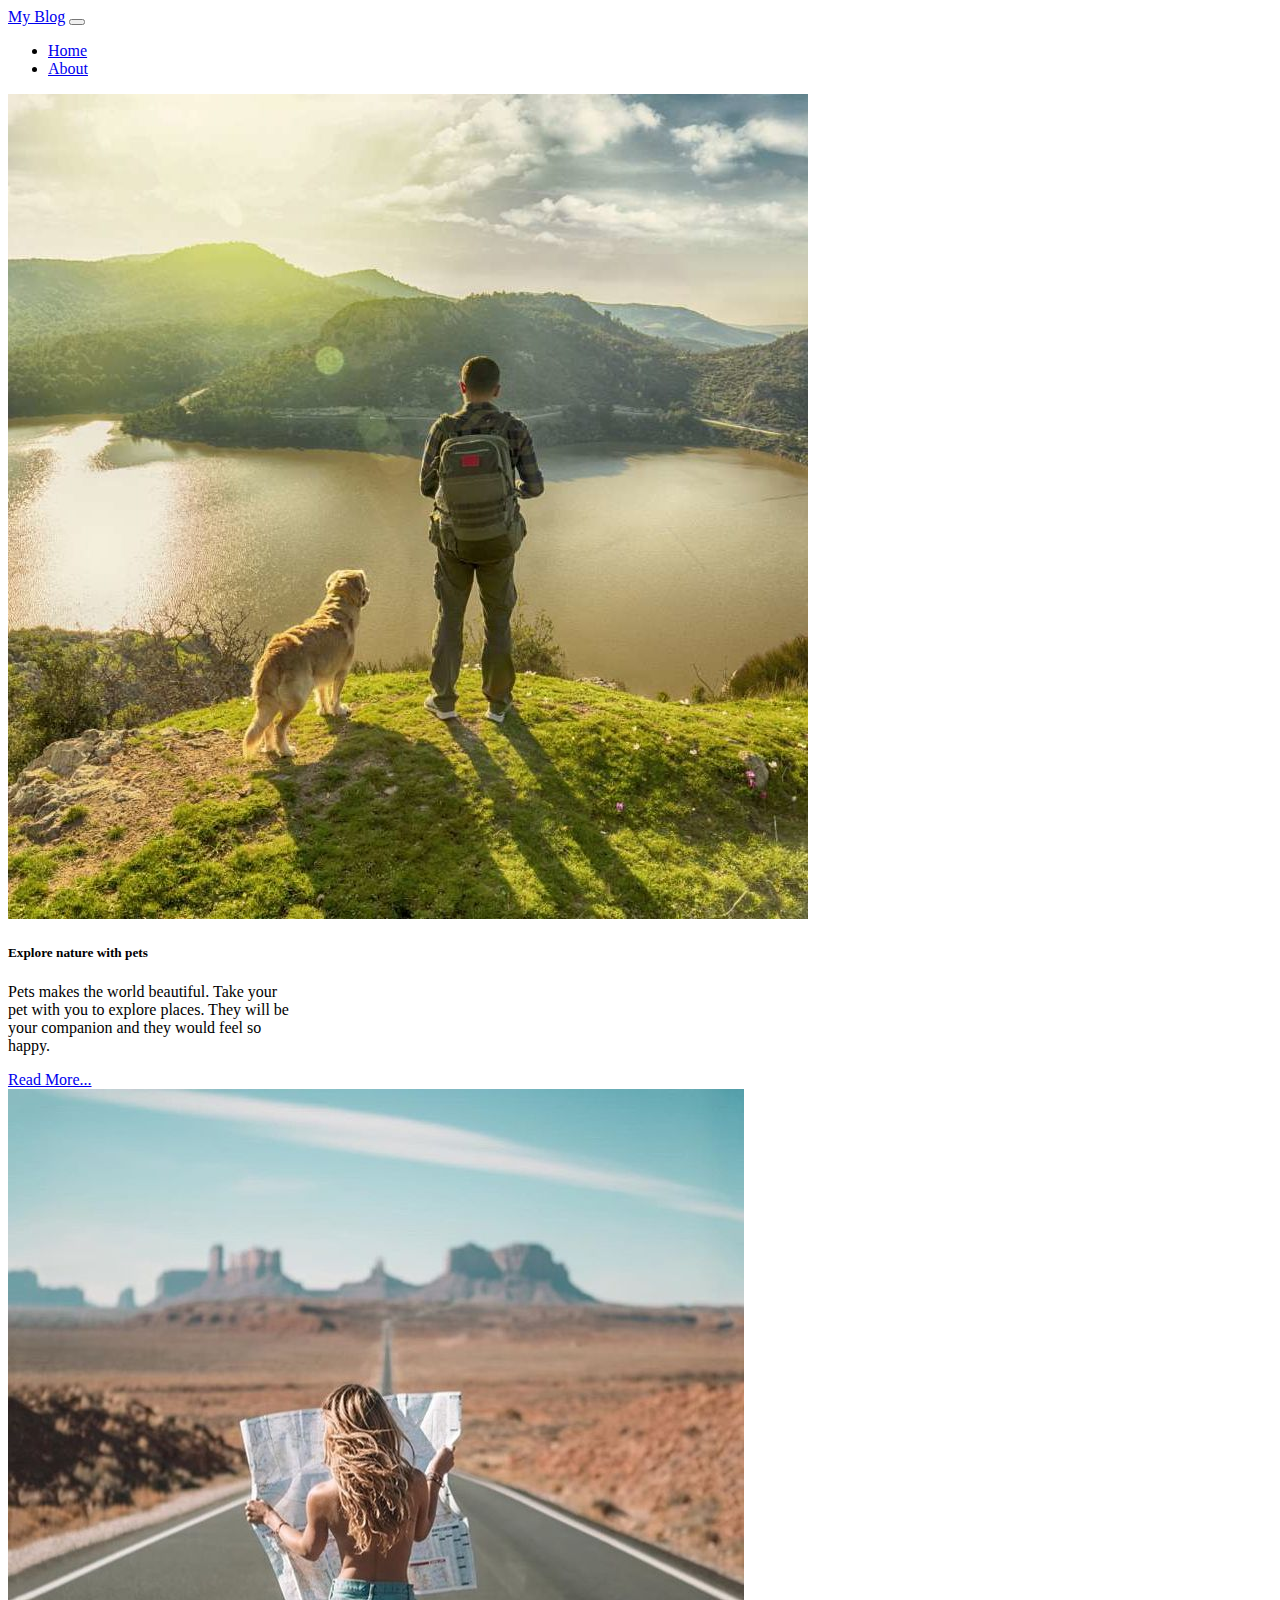
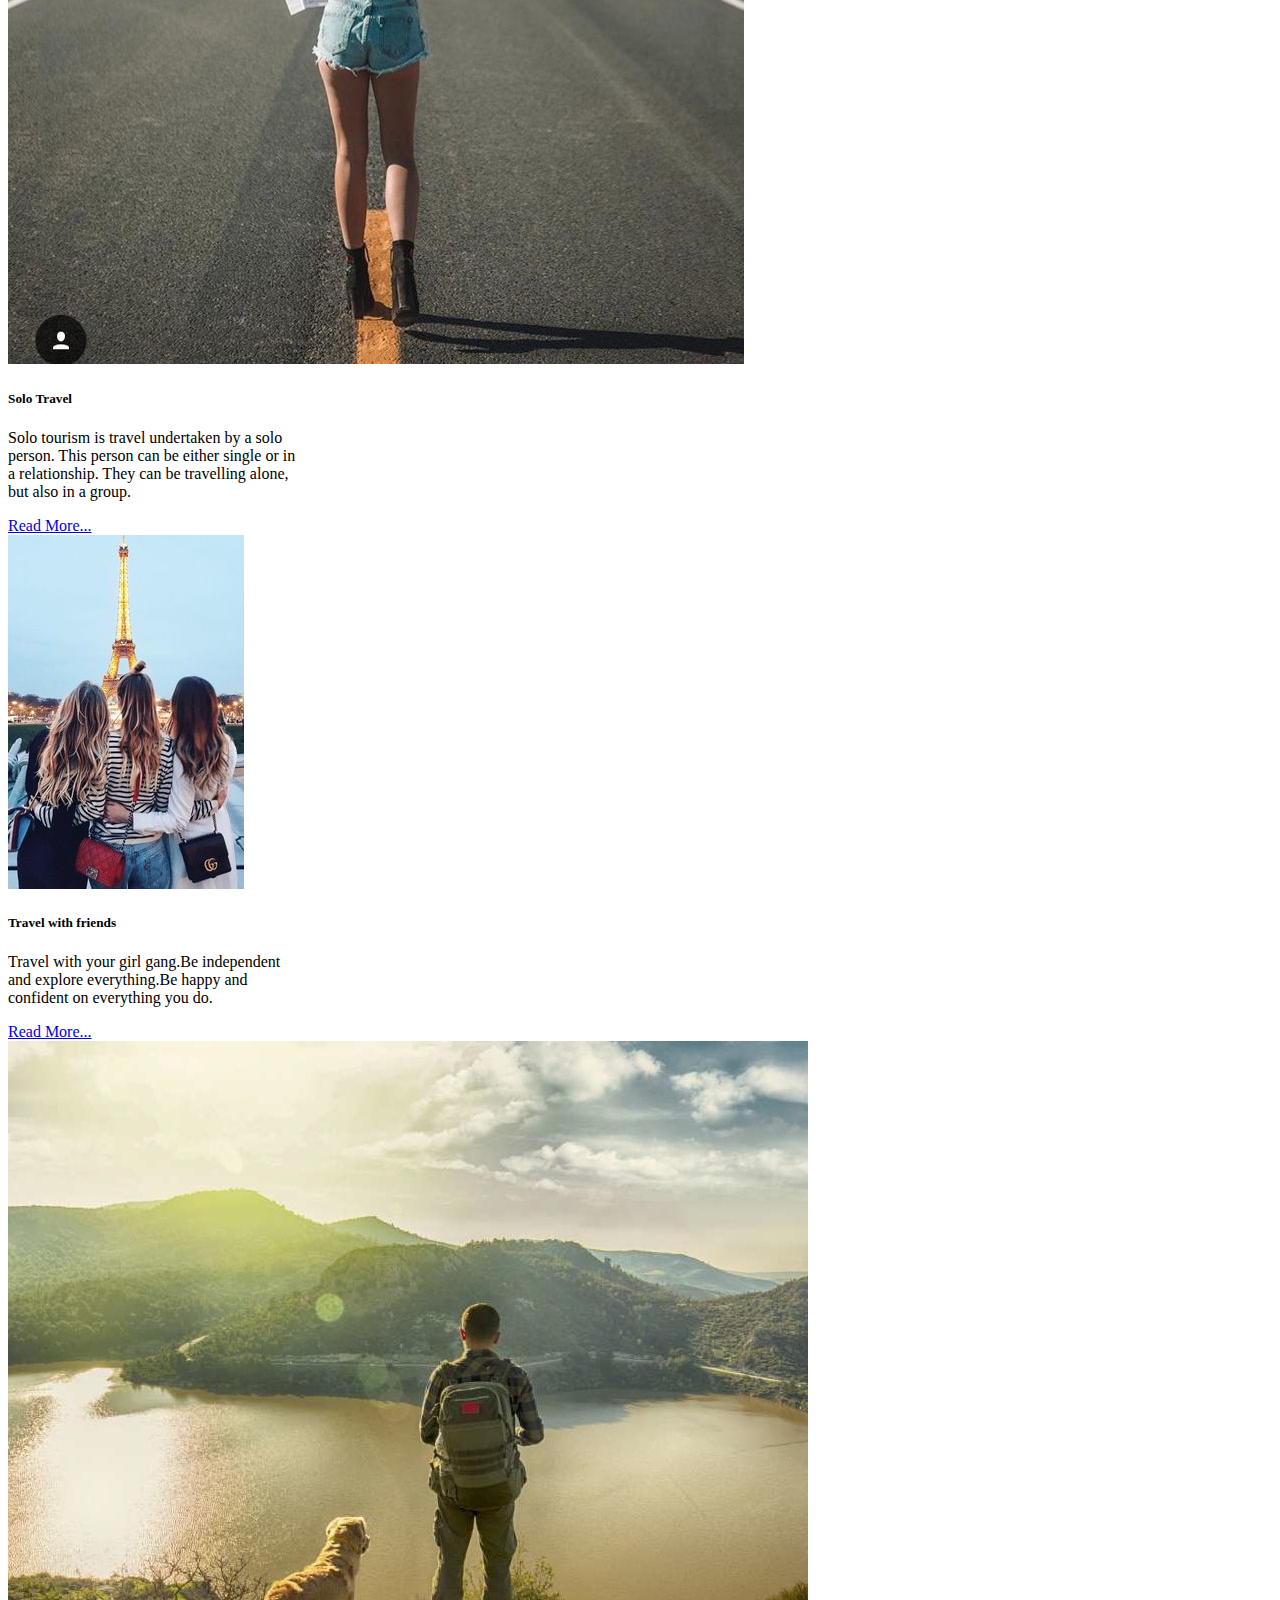
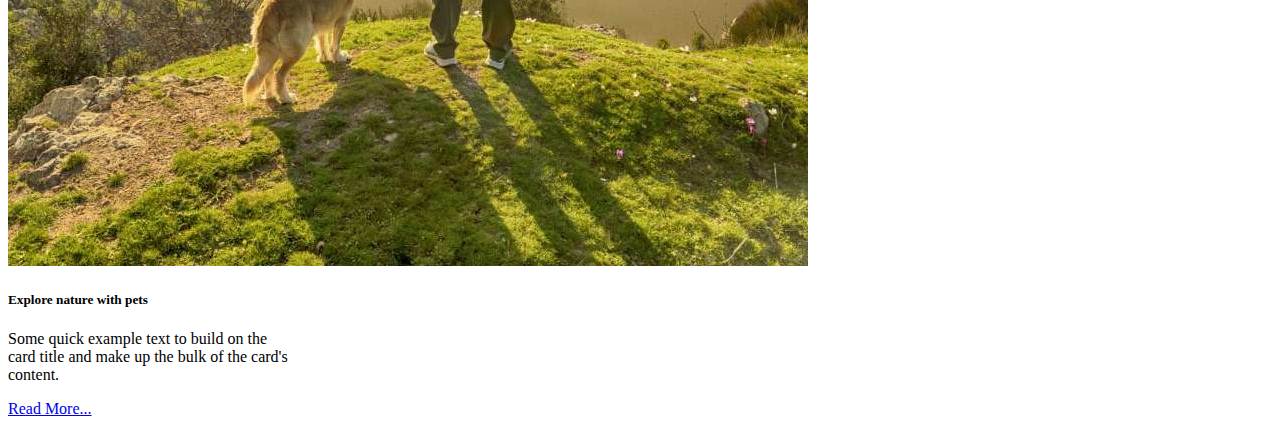
==== index.html @ 0736afb6 "Add files via upload" ====
<!doctype html>
<html lang="en">
  <head>
    <meta charset="utf-8">
    <meta name="viewport" content="width=device-width, initial-scale=1">
    <title>Travel Blog</title>
    <link href="https://cdn.jsdelivr.net/npm/bootstrap@5.2.2/dist/css/bootstrap.min.css" rel="stylesheet" integrity="sha384-Zenh87qX5JnK2Jl0vWa8Ck2rdkQ2Bzep5IDxbcnCeuOxjzrPF/et3URy9Bv1WTRi" crossorigin="anonymous">
  </head>
  <body>
    <!-- navbar starts here -->
    <nav class="navbar navbar-expand-lg navbar-dark bg-primary">
        <div class="container-fluid">
          <a class="navbar-brand" href="/index.html">My Blog</a>
          <button class="navbar-toggler" type="button" data-bs-toggle="collapse" data-bs-target="#navbarSupportedContent" aria-controls="navbarSupportedContent" aria-expanded="false" aria-label="Toggle navigation">
            <span class="navbar-toggler-icon"></span>
          </button>
          <div class="collapse navbar-collapse" id="navbarSupportedContent">
            <ul class="navbar-nav me-auto mb-2 mb-lg-0">
              <li class="nav-item">
                <a class="nav-link active" aria-current="page" href="/index.html">Home</a>
              </li>
              <li class="nav-item">
                <a class="nav-link" href="/about.html">About</a>
              </li>
            </ul>
          </div>
        </div>
      </nav>
       <!-- navbar ends here -->
       <div class="container mt-4  d-flex flex-wrap justify-content-around ">
        <div class="card mb-4" style="width: 18rem;">
            <img src="/card.jpg" class="card-img-top" alt="...">
            <div class="card-body">
              <h5 class="card-title">Explore nature with pets</h5>
              <p class="card-text">Pets makes the world beautiful. Take your pet with you to explore places. They will be your companion and they would feel so happy.</p>
              <a href="#" class="btn btn-primary">Read More...</a>
            </div>
          </div>
          <div class="card mb-4" style="width: 18rem;">
            <img src="/travel1.jpg" class="card-img-top" alt="...">
            <div class="card-body">
              <h5 class="card-title">Solo Travel</h5>
              <p class="card-text">Solo tourism is travel undertaken by a solo person. This person can be either single or in a relationship. They can be travelling alone, but also in a group.</p>
              <a href="#" class="btn btn-primary">Read More...</a>
            </div>
          </div>
          <div class="card mb-4" style="width: 18rem;">
            <img src="/frnds.jpg" class="card-img-top" alt="...">
            <div class="card-body">
              <h5 class="card-title">Travel with friends</h5>
              <p class="card-text">Travel with your girl gang.Be independent and explore everything.Be happy and confident on everything you do.</p>
              <a href="#" class="btn btn-primary">Read More...</a>
            </div>
          </div>
          <div class="card mb-4" style="width: 18rem;">
            <img src="/card.jpg" class="card-img-top" alt="...">
            <div class="card-body">
              <h5 class="card-title">Explore nature with pets</h5>
              <p class="card-text">Some quick example text to build on the card title and make up the bulk of the card's content.</p>
              <a href="#" class="btn btn-primary">Read More...</a>
            </div>
          </div>
          </div>
       </div>
    <script src="https://cdn.jsdelivr.net/npm/bootstrap@5.2.2/dist/js/bootstrap.bundle.min.js" integrity="sha384-OERcA2EqjJCMA+/3y+gxIOqMEjwtxJY7qPCqsdltbNJuaOe923+mo//f6V8Qbsw3" crossorigin="anonymous"></script>
  </body>
</html>
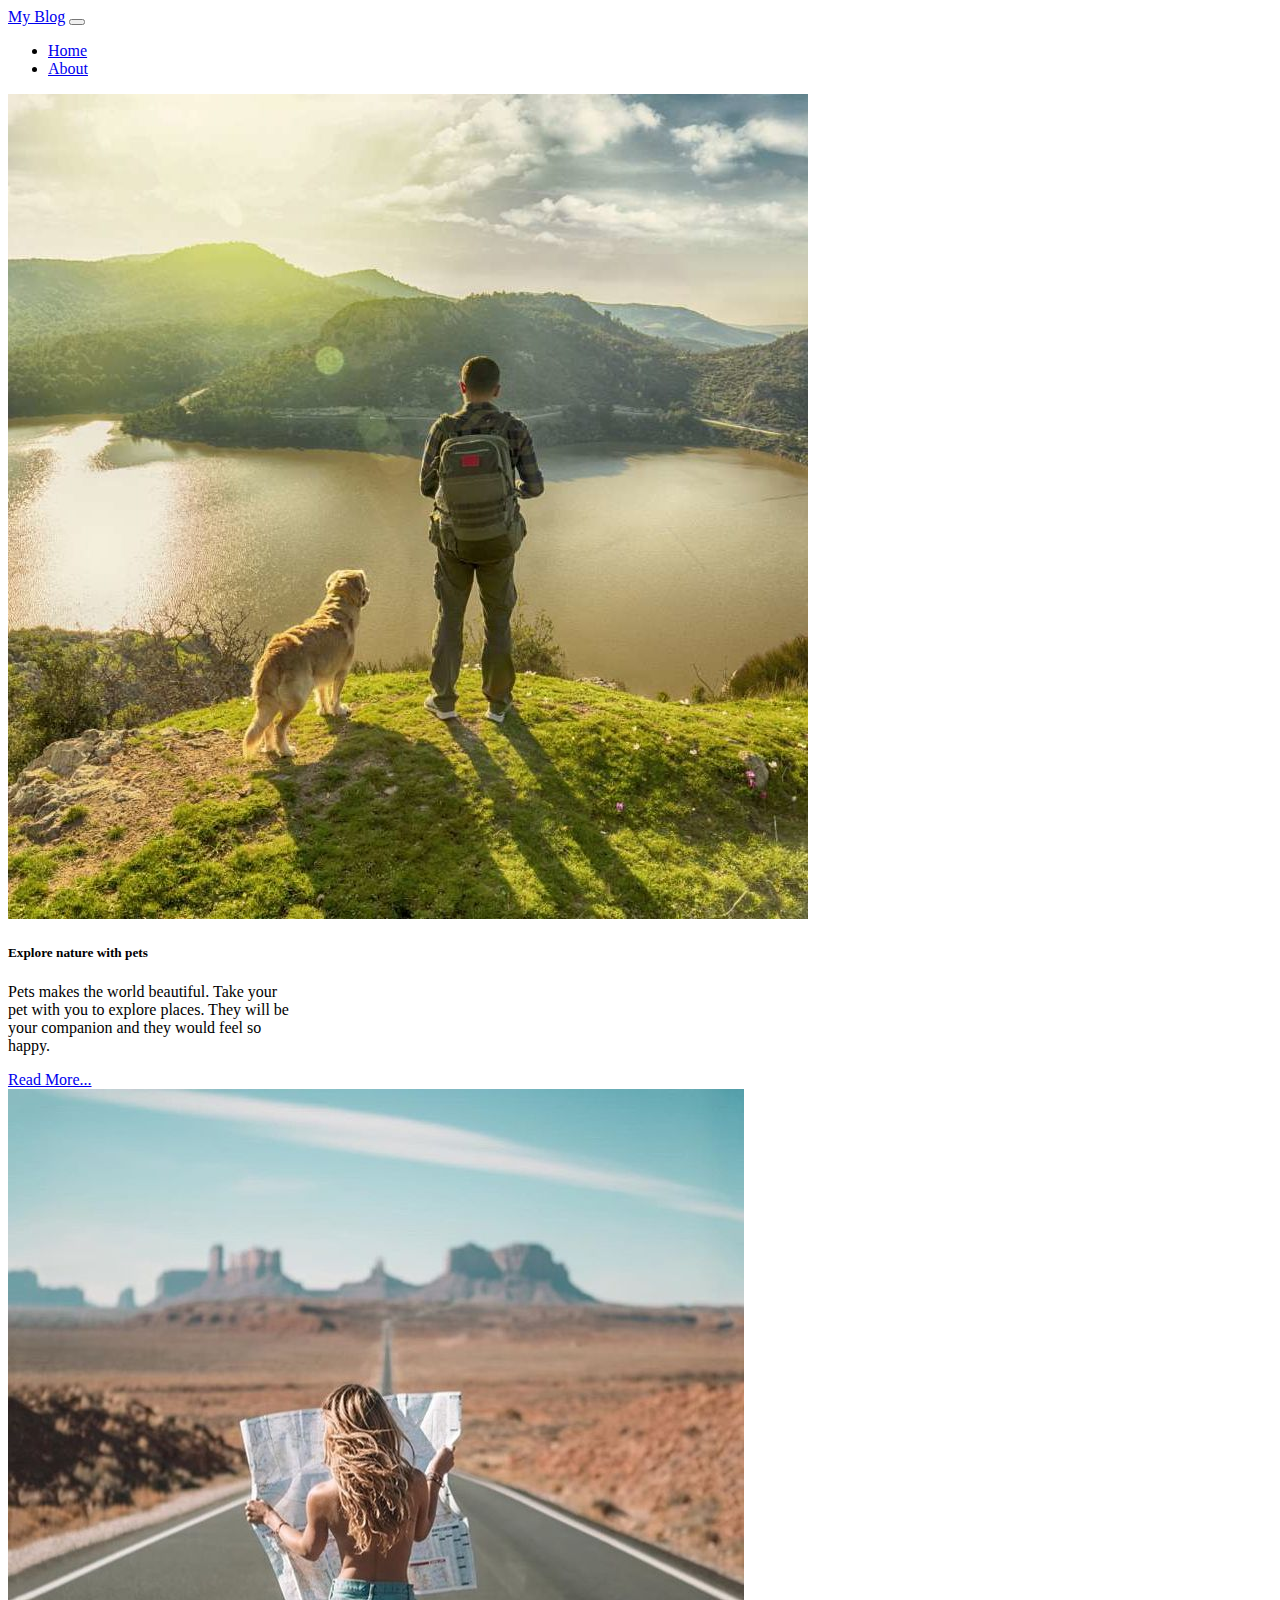
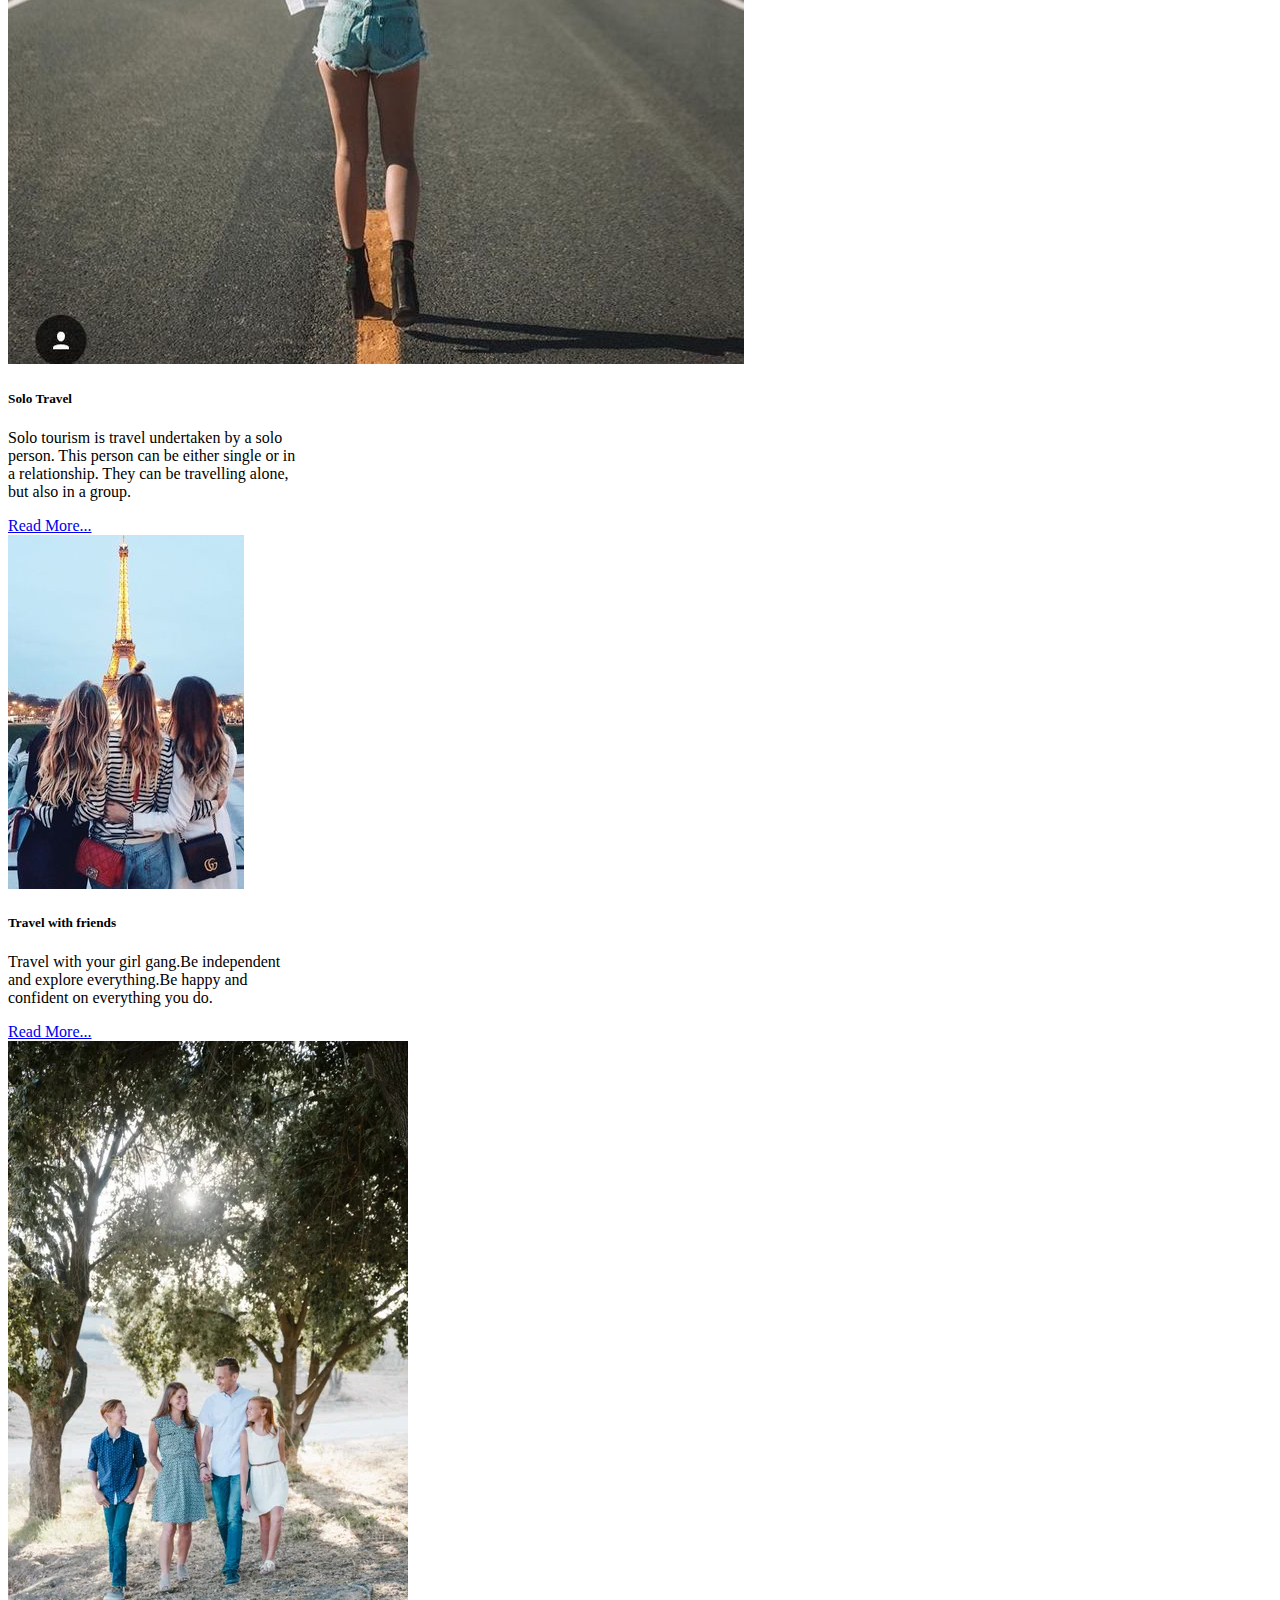
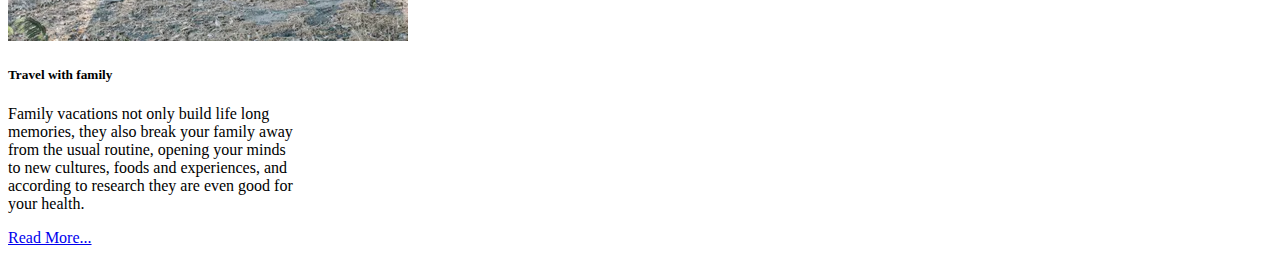
==== commit 2e0ec76a: "Add files via upload" ====
--- a/index.html
+++ b/index.html
@@ -53,10 +53,10 @@
             </div>
           </div>
           <div class="card mb-4" style="width: 18rem;">
-            <img src="/card.jpg" class="card-img-top" alt="...">
+            <img src="/fam.webp" class="card-img-top" alt="...">
             <div class="card-body">
-              <h5 class="card-title">Explore nature with pets</h5>
-              <p class="card-text">Some quick example text to build on the card title and make up the bulk of the card's content.</p>
+              <h5 class="card-title">Travel with family</h5>
+              <p class="card-text">Family vacations not only build life long memories, they also break your family away from the usual routine, opening your minds to new cultures, foods and experiences, and according to research they are even good for your health.</p>
               <a href="#" class="btn btn-primary">Read More...</a>
             </div>
           </div>
